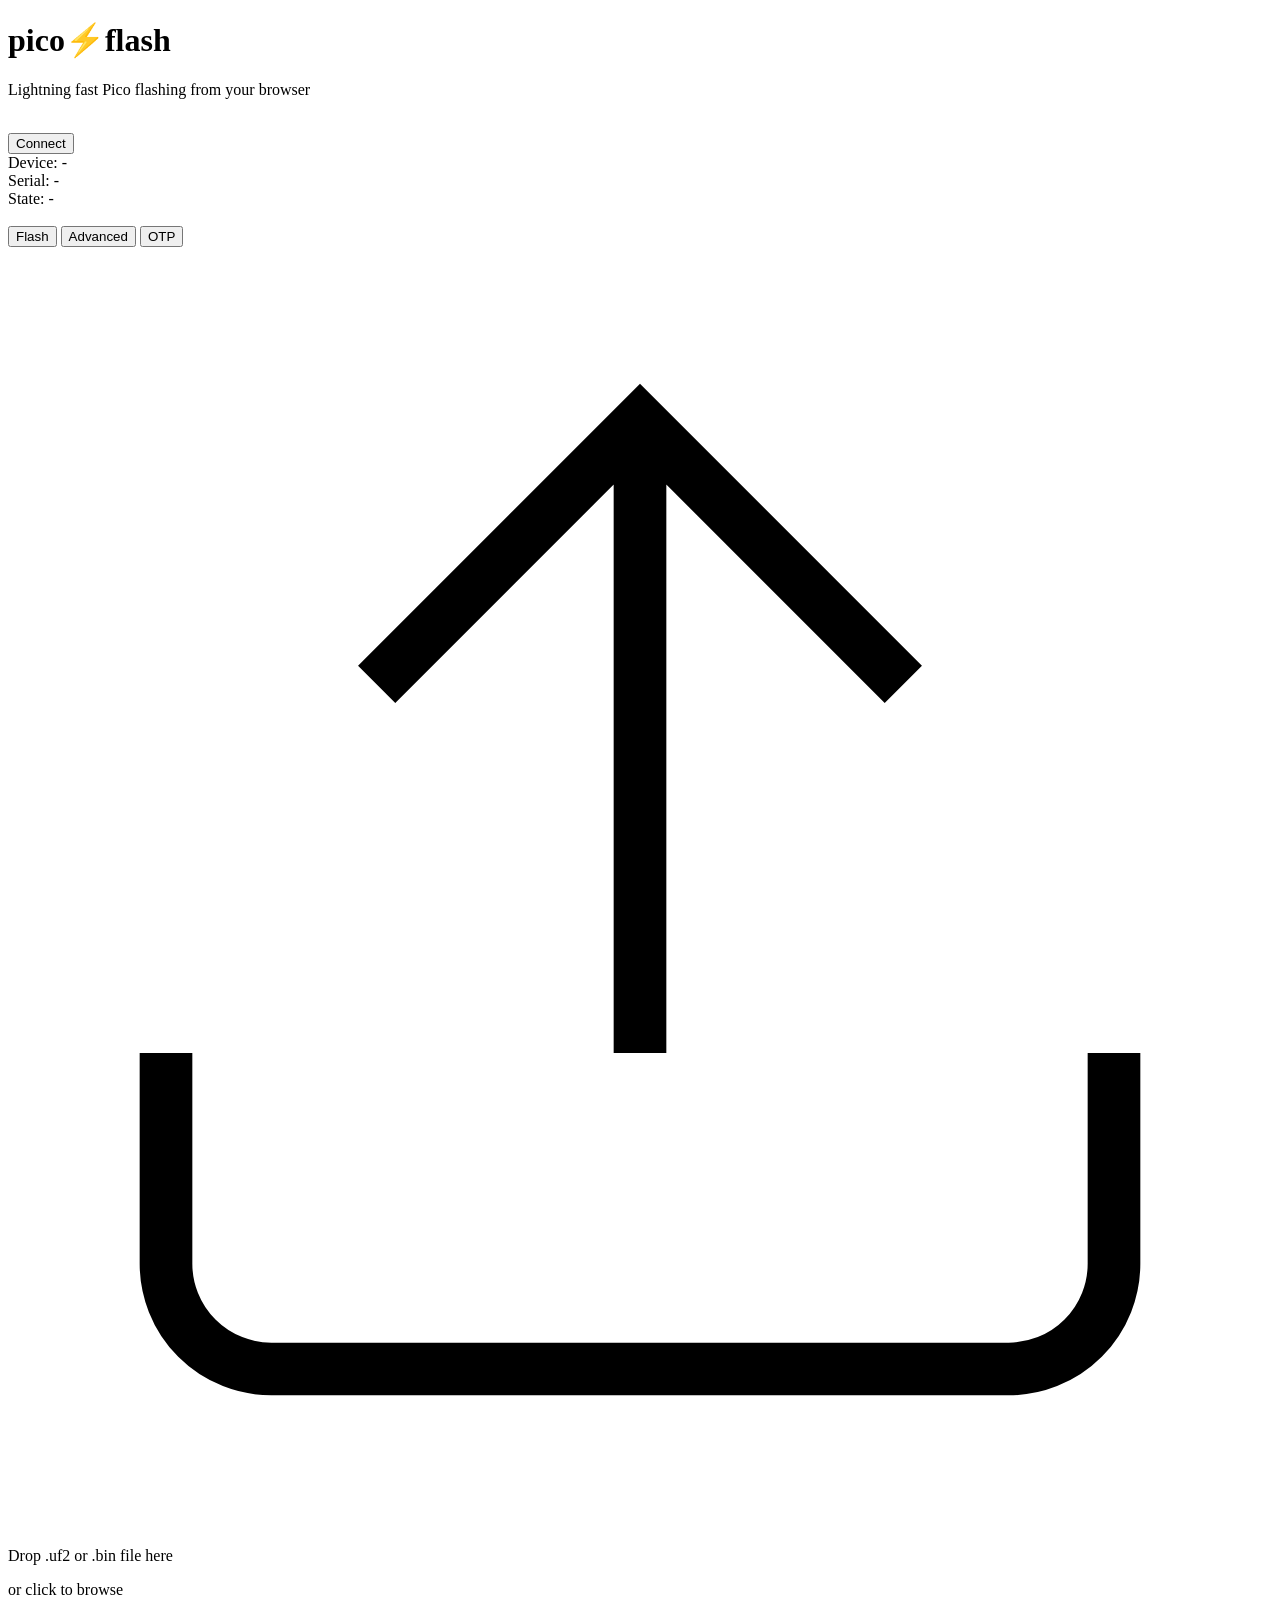
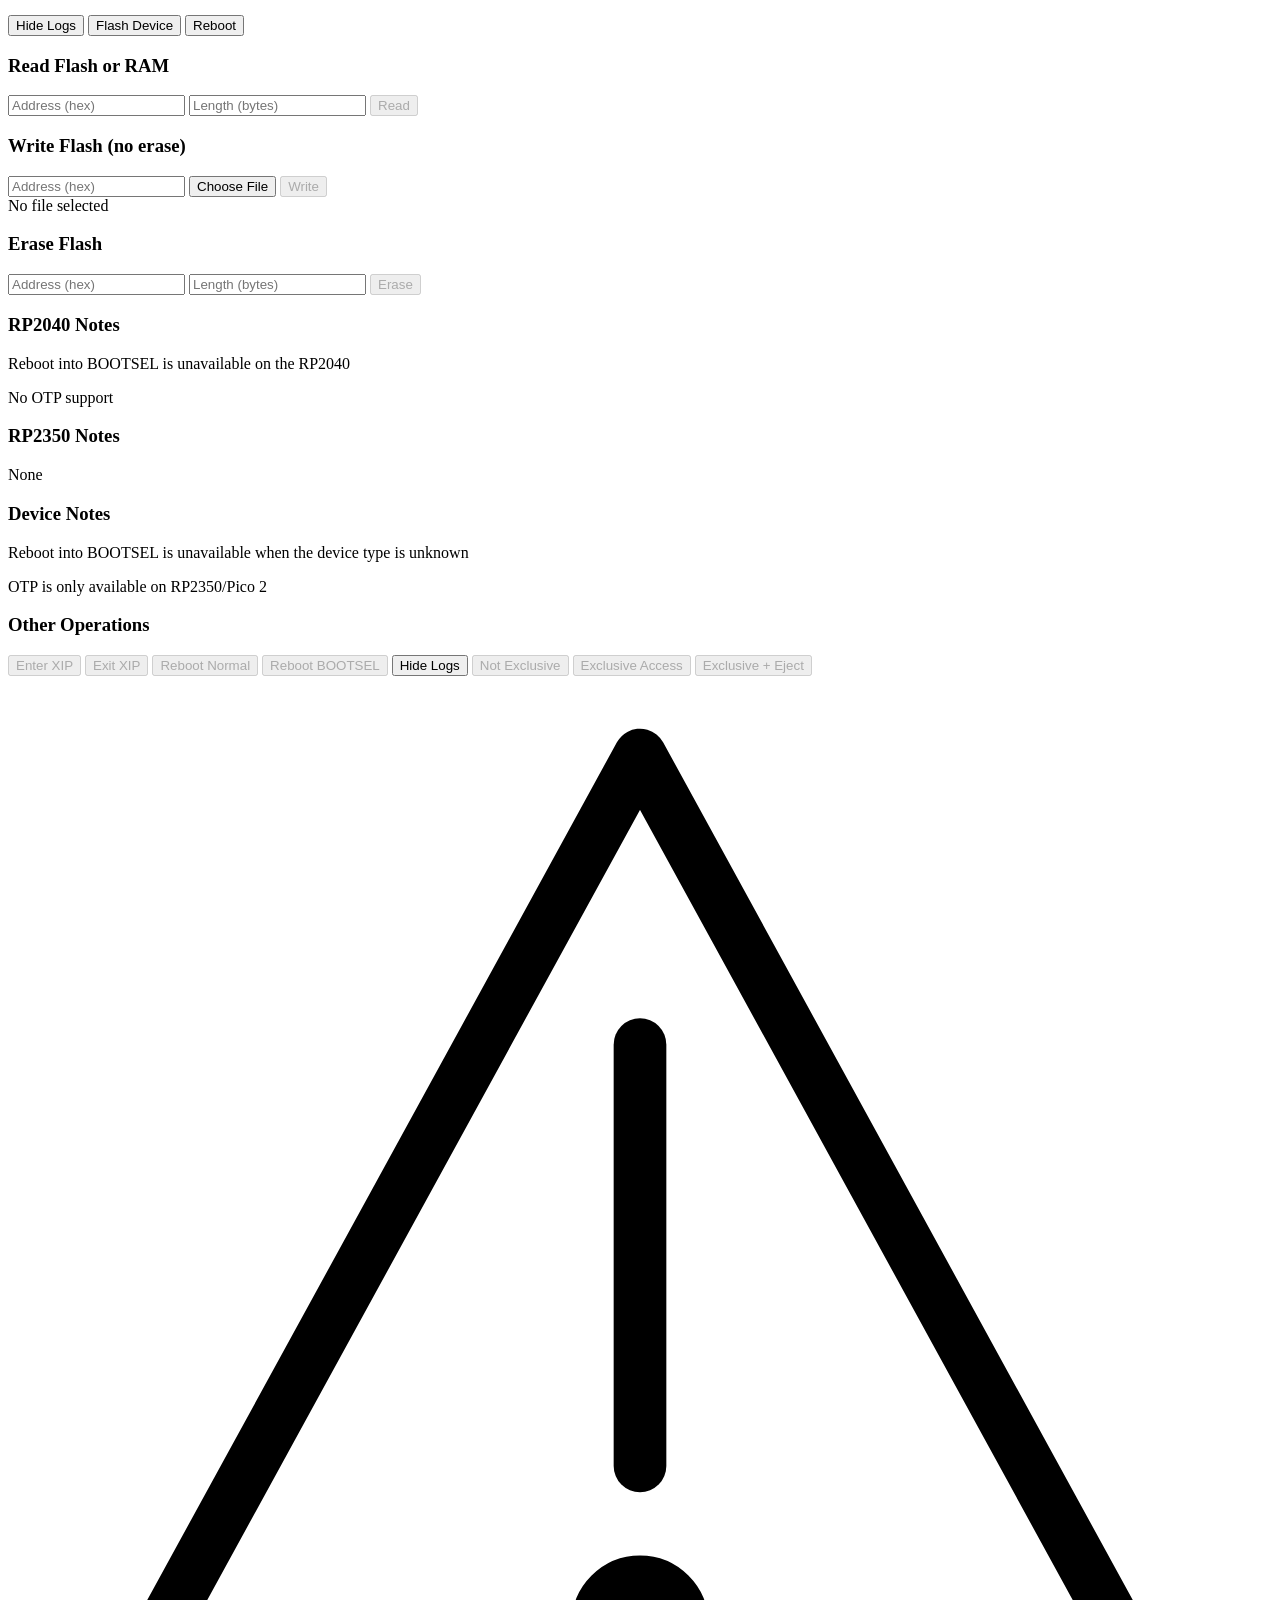
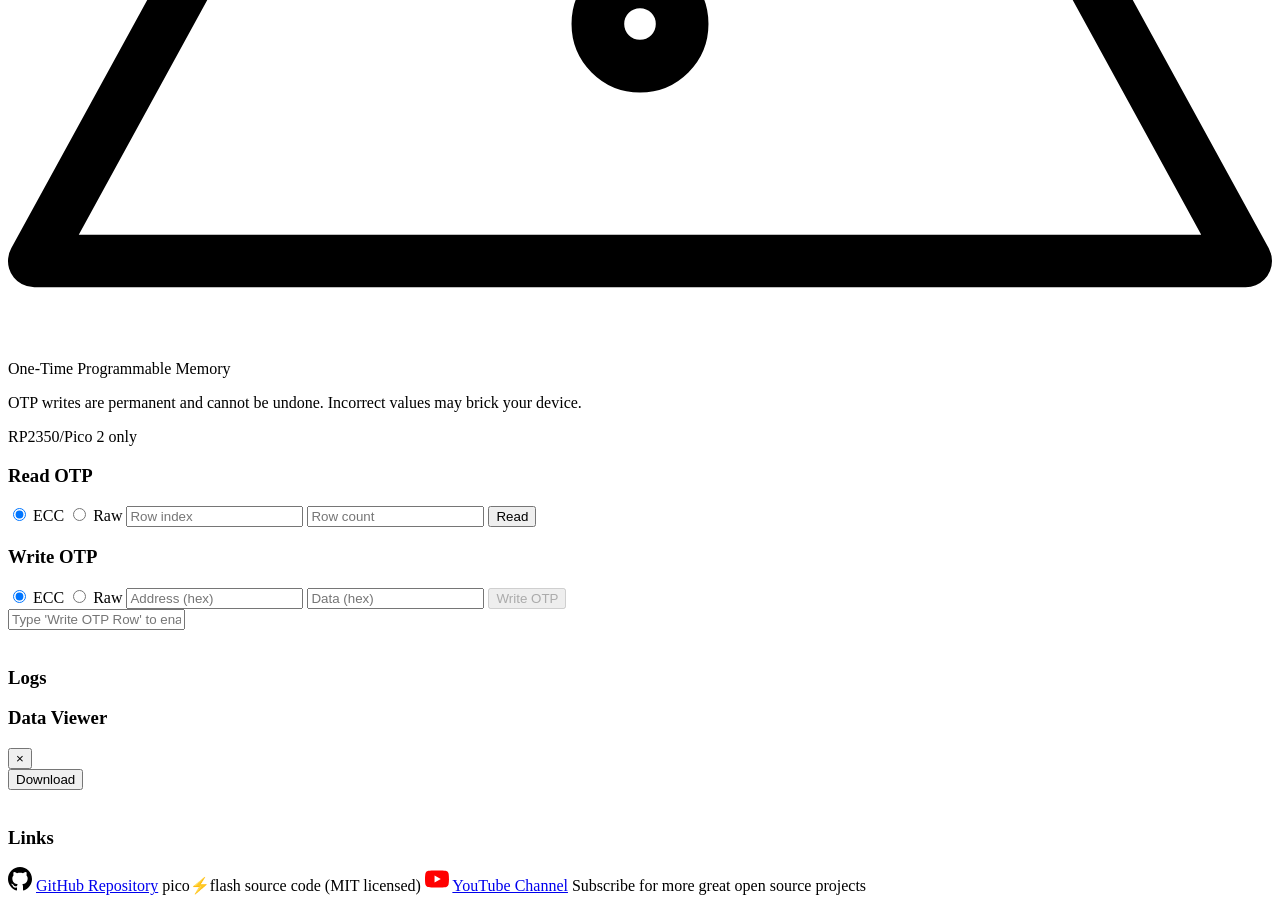
==== index.html @ 350d8076 "update notes" ====
<!DOCTYPE html>
<html lang="en">

<head>
    <meta charset="UTF-8">
    <meta name="viewport" content="width=device-width, initial-scale=1.0" />
    <link rel="stylesheet" href="/style.css">
    <link rel="shortcut icon" href="/images/favicon.png" type="image/x-icon" />

    <!-- SEO title & description -->
    <title>pico⚡flash</title>
    <meta name="description" content="Lightning fast Pico flashing from your browser">
    <link rel="canonical" href="https://picoflash.org/" />

    <!-- Open Graph for social media -->
    <meta property="og:url" content="https://picoflash.org/">
    <meta property="og:type" content="website">
    <meta property="og:title" content="pico⚡flash">
    <meta property="og:description" content="Lightning fast Pico flashing from your browser">
    <meta property="og:image" content="/images/picoflash%20image%20social.png">

    <!-- Twitter Meta Tags -->
    <meta name="twitter:card" content="summary_large_image">
    <meta name="twitter:url" content="https://picoflash.org/">
    <meta name="twitter:title" content="pico⚡flash">
    <meta name="twitter:description" content="Lightning fast Pico flashing from your browser">
    <meta name="twitter:image" content="/images/picoflash%20image%20social.png">
</head>

<body>
    <div class="container">
        <header class="header">
            <h1>pico⚡flash</h1>
            <p class="subtitle">Lightning fast Pico flashing from your browser</p>
        </header>

        <br>

        <section class="connection">
            <div class="connection-row">
                <div class="connection-controls">
                    <button id="connectBtn" class="btn btn-primary" data-tooltip="Connect to an RP-based device">Connect</button>
                </div>
            </div>

            <div class="connection-row">
                <div id="deviceStatus" class="device-status hidden">
                    <div class="status-item">
                        <span class="status-label">Device:</span>
                        <span id="deviceModel" class="status-value">-</span>
                    </div>
                    <div class="status-item">
                        <span class="status-label">Serial:</span>
                        <span id="deviceSerial" class="status-value">-</span>
                    </div>
                    <div class="status-item">
                        <span class="status-label">State:</span>
                        <span id="deviceState" class="status-value">-</span>
                    </div>
                </div>
            </div>

            <div id="progressSection" class="progress-section">
                <div class="progress-bar">
                    <div id="progressFill" class="progress-fill"></div>
                </div>
            </div>
        </section>

        <span class="hr"></span>

        <br>

        <section class="tabs">
            <div class="tab-buttons">
                <button id="flashTabBtn" class="tab-btn active" data-tab="flash" data-tooltip="Simple firmware flash">Flash</button>
                <button id="advancedTabBtn" class="tab-btn" data-tab="advanced" data-tooltip="Advanced erase/read/write and other operations">Advanced</button>
                <button id="otpTabBtn" class="tab-btn" data-tab="otp" data-tooltip="One Time Programmable memory operations">OTP</button>
            </div>

            <div class="tab-content">
                <!-- Flash Tab -->
                <div id="flashTab" class="tab-panel active">
                    <div class="drop-zone" id="dropZone">
                        <div id="fileInfo" class="file-info hidden">
                            <p id="fileName" class="file-text"></p>
                            <p id="fileSize" class="file-text"></p>
                        </div>
                        <svg class="drop-icon" viewBox="0 0 24 24" fill="none" stroke="currentColor">
                            <path d="M21 15v4a2 2 0 0 1-2 2H5a2 2 0 0 1-2-2v-4M17 8l-5-5-5 5M12 3v12"/>
                        </svg>
                        <p class="drop-text">Drop .uf2 or .bin file here</p>
                        <p class="drop-subtext">or click to browse</p>
                        <input type="file" id="fileInput" accept=".uf2,.bin" hidden>
                    </div>

                    <div class="action-buttons">
                        <button id="activityToggle" class="btn btn-primary" data-tooltip="Hide/show the log pane">Hide Logs</button>
                        <button id="flashBtn" class="btn btn-primary" data-tooltip="Flash uploaded firmware to the connected device">Flash Device</button>
                        <button id="rebootBtn" class="btn btn-primary" data-tooltip="Reboot the connected device to load from flash">Reboot</button>
                    </div>
                </div>

                <!-- Advanced Tab -->
                <div id="advancedTab" class="tab-panel">
                    <div class="form-group">
                        <h3>Read Flash or RAM</h3>
                        <div class="form-row">
                            <input type="text" id="readAddr" placeholder="Address (hex)" class="input">
                            <input type="text" id="readLength" placeholder="Length (bytes)" class="input">
                            <button id="readFlashBtn" class="btn btn-primary" data-tooltip="Read data from flash, RAM or ROM" disabled>Read</button>
                        </div>
                    </div>

                    <div class="form-group">
                        <h3>Write Flash (no erase)</h3>
                        <div class="form-row">
                            <input type="text" id="writeAddr" placeholder="Address (hex)" class="input">
                            <input type="file" id="writeFile" class="input-file" style="display: none;" accept=".bin">
                            <button id="advWriteFileBtn" class="btn btn-primary" data-tooltip="Choose a binary file to write to flash">
                                Choose File
                            </button>
                            <button id="writeFlashBtn" class="btn btn-primary" data-tooltip="Write the selected file to flash" disabled>Write</button>
                        </div>
                        <div class="form-row">
                            <span></span>
                            <span id="advWriteFileName" class="file-name">No file selected</span>
                            <span></span>
                        </div>
                    </div>

                    <div class="form-group">
                        <h3>Erase Flash</h3>
                        <div class="form-row">
                            <input type="text" id="eraseAddr" placeholder="Address (hex)" class="input">
                            <input type="text" id="eraseLength" placeholder="Length (bytes)" class="input">
                            <button id="eraseFlashBtn" class="btn btn-primary" data-tooltip="Erase flash memory at the specified address" disabled>Erase</button>
                        </div>
                    </div>

                    <div id="rp2040-notes" class="form-group hidden">
                        <h3>RP2040 Notes</h3>
                        <div class="form-text">
                            <p>Reboot into BOOTSEL is unavailable on the RP2040</p>
                            <p>No OTP support</p>
                        </div>
                    </div>
                    <div id="rp2350-notes" class="form-group hidden">
                        <h3>RP2350 Notes</h3>
                        <div class="form-text">
                            <p>None</p>
                        </div>
                    </div>
                    <div id="custom-notes" class="form-group">
                        <h3>Device Notes</h3>
                        <div class="form-text">
                            <p>Reboot into BOOTSEL is unavailable when the device type is unknown</p>
                            <p>OTP is only available on RP2350/Pico 2</p>
                        </div>
                    </div>

                    <div class="form-group">
                        <h3>Other Operations</h3>
                        <div class="button-grid">
                            <button id="enterXipBtn" class="btn btn-primary" data-tooltip="Enter XIP to disable pico⚡flash flash operations on the RP2040 and some RP2350 boards" disabled>Enter XIP</button>
                            <button id="exitXipBtn" class="btn btn-primary" data-tooltip="Exit XIP to enable pico⚡flash operations on the RP2040 and some RP2350 boards" disabled>Exit XIP</button>
                            <button id="rebootNormalBtn" class="btn btn-primary" data-tooltip="Reboot device into normal mode" disabled>Reboot Normal</button>
                            <button id="rebootBootselBtn" class="btn btn-primary" data-tooltip-tr="Reboot device into BOOTSEL mode" disabled>Reboot BOOTSEL</button>
                            <button id="advActivityToggle" class="btn btn-primary" data-tooltip="Hide the logs">Hide Logs</button>
                            <button id="notExclusiveBtn" class="btn btn-primary" data-tooltip="Revoke any exclusive claim to the device" disabled>Not Exclusive</button>
                            <button id="exclusiveBtn" class="btn btn-primary" data-tooltip="Claim exclusive access to the device" disabled>Exclusive Access</button>
                            <button id="exclusiveEjectBtn" class="btn btn-primary" data-tooltip="Claim exclusive access and eject USB mass storage device" disabled>Exclusive + Eject</button>
                        </div>
                    </div>
                </div>

                <!-- OTP Tab -->
                <div id="otpTab" class="tab-panel">
                    <div class="warning-box">
                        <svg class="warning-icon" viewBox="0 0 24 24" fill="none" stroke="currentColor" stroke-linecap="round" stroke-linejoin="round">
                            <path d="M12 1.5L0.5 22.5h23L12 1.5z"/>
                            <line x1="12" y1="7" x2="12" y2="15"/>
                            <circle cx="12" cy="18" r="0.8"/>
                        </svg>
                        <div>
                            <p class="warning-title">One-Time Programmable Memory</p>
                            <p class="warning-text">OTP writes are permanent and cannot be undone. Incorrect values may brick your device.</p>
                            <p class="warning-text">RP2350/Pico 2 only</p>
                        </div>
                        <div></div>
                    </div>

                    <div class="form-group">
                        <h3>Read OTP</h3>
                        <div class="form-row-4">
                            <label style="grid-column: 3; grid-row: 1; color: var(--color-text-secondary)"><input type="radio" name="readMode" value="ecc" checked> ECC</label>
                            <label style="grid-column: 3; grid-row: 2; color: var(--color-text-secondary)"><input type="radio" name="readMode" value="raw"> Raw</label>
                            <input type="text" id="oprogReadAddr" placeholder="Row index" class="input row-span" autocomplete="off">
                            <input type="text" id="oprogReadLength" placeholder="Row count" class="input row-span" autocomplete="off">
                            <button id="readOtpBtn" class="btn btn-primary row-span" data-tooltip="Read OTP (16/32-bit) rows from the device">Read</button>
                        </div>
                    </div>

                    <div class="form-group">
                        <h3>Write OTP</h3>
                        <div class="form-row-4">
                            <label style="grid-column: 3; grid-row: 1; color: var(--color-text-secondary)"><input type="radio" name="writeMode" value="ecc" checked> ECC</label>
                            <label style="grid-column: 3; grid-row: 2; color: var(--color-text-secondary)"><input type="radio" name="writeMode" value="raw"> Raw</label>
                            <input type="text" id="oprogWriteAddr" placeholder="Address (hex)" class="input row-span" autocomplete="off">
                            <input type="text" id="oprogWriteData" placeholder="Data (hex)" class="input row-span" autocomplete="off">
                            <button id="writeOtpBtn" class="btn btn-danger row-span" data-tooltip="Write OTP row to device - cannot be undone" disabled>Write OTP</button>
                        </div>
                        <div class="confirmation-row">
                            <input type="text" id="oprogConfirm" placeholder="Type 'Write OTP Row' to enable write" class="input" autocomplete="off">
                        </div>
                    </div>
                </div>
            </div>
        </section>

        <div id="activityLog">
            <br>
            <div class="activity-log">
                <div class="activity-header">
                    <h3>Logs</h3>
                </div>
                <div class="activity-content" id="activityContent"></div>
            </div>
        </div>
    
        <div id="hexViewer" class="modal hidden">
            <div class="modal-content">
                <div class="modal-header">
                    <h3 id="hex-display-title">Data Viewer</h3>
                    <button class="modal-close" id="closeHexViewer">&times;</button>
                </div>
                <div class="hex-display" id="hexDisplay"></div>
                <div class="modal-footer">
                    <button id="downloadHexDataBtn" class="btn btn-primary" data-tooltip="Download the displayed data as a binary file">Download</button>
                </div>
            </div>
        </div>

        <br>

        <div id="links" class="hr">
            <h3>Links</h3>
            <div class="links">
                <svg xmlns="http://www.w3.org/2000/svg" width="24" height="24" viewBox="0 0 24 24" fill="var(--color-text-primary)">
                    <path d="M12 0c-6.626 0-12 5.373-12 12 0 5.302 3.438 9.8 8.207 11.387.599.111.793-.261.793-.577v-2.234c-3.338.726-4.033-1.416-4.033-1.416-.546-1.387-1.333-1.756-1.333-1.756-1.089-.745.083-.729.083-.729 1.205.084 1.839 1.237 1.839 1.237 1.07 1.834 2.807 1.304 3.492.997.107-.775.418-1.305.762-1.604-2.665-.305-5.467-1.334-5.467-5.931 0-1.311.469-2.381 1.236-3.221-.124-.303-.535-1.524.117-3.176 0 0 1.008-.322 3.301 1.23.957-.266 1.983-.399 3.003-.404 1.02.005 2.047.138 3.006.404 2.291-1.552 3.297-1.23 3.297-1.23.653 1.653.242 2.874.118 3.176.77.84 1.235 1.911 1.235 3.221 0 4.609-2.807 5.624-5.479 5.921.43.372.823 1.102.823 2.222v3.293c0 .319.192.694.801.576 4.765-1.589 8.199-6.086 8.199-11.386 0-6.627-5.373-12-12-12z"/>
                </svg>
                <a href="https://github.com/piersfinlayson/picoflash" target="_blank">GitHub Repository</a>
                <span>pico⚡flash source code (MIT licensed)</span>

                <svg xmlns="http://www.w3.org/2000/svg" width="24" height="24" viewBox="0 0 24 24" fill="#FF0000">
                    <path d="M23.498 6.186a3.016 3.016 0 0 0-2.122-2.136C19.505 3.545 12 3.545 12 3.545s-7.505 0-9.377.505A3.017 3.017 0 0 0 .502 6.186C0 8.07 0 12 0 12s0 3.93.502 5.814a3.016 3.016 0 0 0 2.122 2.136c1.871.505 9.376.505 9.376.505s7.505 0 9.377-.505a3.015 3.015 0 0 0 2.122-2.136C24 15.93 24 12 24 12s0-3.93-.502-5.814zM9.545 15.568V8.432L15.818 12l-6.273 3.568z"/>
                </svg>
                <a href="https://www.youtube.com/@piers_rocks" target="_blank">YouTube Channel</a>
                <span>Subscribe for more great open source projects</span>

            </div>

        </div>

        <div id="footer"></div>
    </div>
</body>

<script src="/js/site/footer.js"></script>

<script type="module" src="/js/flash/picoflash.js"></script>

</html>
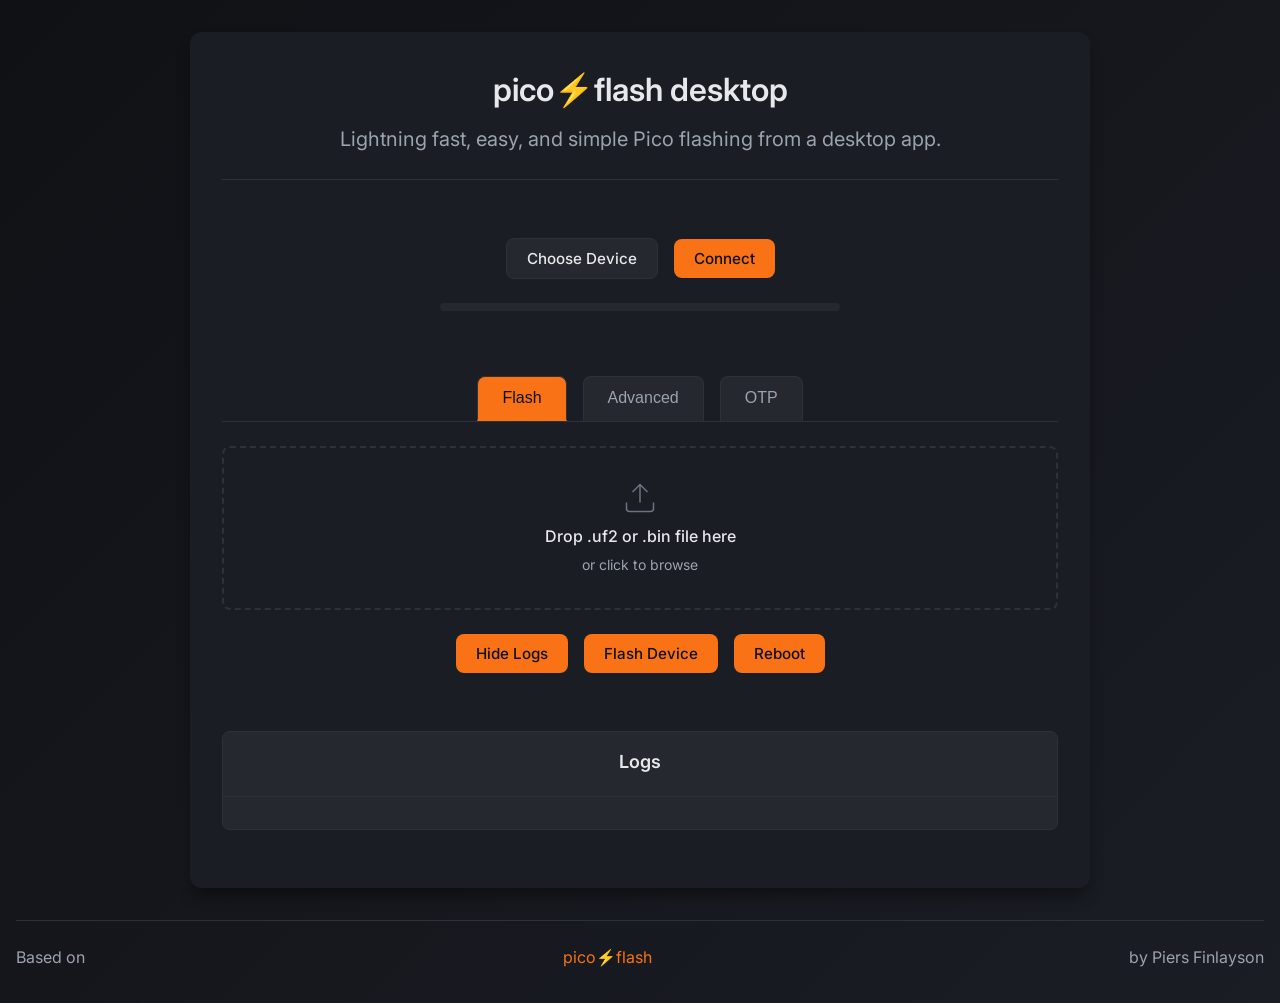
==== commit 423db331: "added credits, updated things" ====
--- a/index.html
+++ b/index.html
@@ -4,34 +4,20 @@
 <head>
     <meta charset="UTF-8">
     <meta name="viewport" content="width=device-width, initial-scale=1.0" />
-    <link rel="stylesheet" href="/style.css">
-    <link rel="shortcut icon" href="/images/favicon.png" type="image/x-icon" />
+    <link rel="stylesheet" href="style.css">
+    <link rel="shortcut icon" href="images/favicon.png" type="image/x-icon" />
 
     <!-- SEO title & description -->
-    <title>pico⚡flash</title>
-    <meta name="description" content="Lightning fast Pico flashing from your browser">
-    <link rel="canonical" href="https://picoflash.org/" />
-
-    <!-- Open Graph for social media -->
-    <meta property="og:url" content="https://picoflash.org/">
-    <meta property="og:type" content="website">
-    <meta property="og:title" content="pico⚡flash">
-    <meta property="og:description" content="Lightning fast Pico flashing from your browser">
-    <meta property="og:image" content="/images/picoflash%20image%20social.png">
-
-    <!-- Twitter Meta Tags -->
-    <meta name="twitter:card" content="summary_large_image">
-    <meta name="twitter:url" content="https://picoflash.org/">
-    <meta name="twitter:title" content="pico⚡flash">
-    <meta name="twitter:description" content="Lightning fast Pico flashing from your browser">
-    <meta name="twitter:image" content="/images/picoflash%20image%20social.png">
+    <title>pico⚡flash desktop</title>
+    <meta name="description" content="Lightning fast Pico flashing from a desktop app. Flash .uf2 and .bin files, read/write/erase flash and RAM, OTP operations, and more.">
+
 </head>
 
 <body>
     <div class="container">
         <header class="header">
-            <h1>pico⚡flash</h1>
-            <p class="subtitle">Lightning fast Pico flashing from your browser</p>
+            <h1>pico⚡flash desktop</h1>
+            <p class="subtitle">Lightning fast, easy, and simple Pico flashing from a desktop app.</p>
         </header>
 
         <br>
@@ -39,6 +25,7 @@
         <section class="connection">
             <div class="connection-row">
                 <div class="connection-controls">
+                    <button id="chooseDeviceBtn" class="btn btn-secondary" data-tooltip="Choose a USB device using the system picker">Choose Device</button>
                     <button id="connectBtn" class="btn btn-primary" data-tooltip="Connect to an RP-based device">Connect</button>
                 </div>
             </div>
@@ -241,33 +228,34 @@
             </div>
         </div>
 
+        <div id="deviceChooserPopup" class="modal hidden">
+            <div class="modal-content device-chooser-content">
+                <div class="modal-header">
+                    <h3>Choose Device</h3>
+                    <button class="modal-close" id="closeDeviceChooserBtn">&times;</button>
+                </div>
+                <div class="device-chooser-body">
+                    <p class="device-chooser-help">Select a paired device, or continue to open the USB chooser.</p>
+                    <div id="deviceChooserList" class="device-chooser-list"></div>
+                </div>
+                <div class="modal-footer">
+                    <button id="refreshDeviceChooserBtn" class="btn btn-secondary">Refresh</button>
+                    <button id="cancelDeviceChooserBtn" class="btn btn-secondary">Cancel</button>
+                    <button id="confirmDeviceChooserBtn" class="btn btn-primary">Use Selection</button>
+                </div>
+            </div>
+        </div>
+
         <br>
-
-        <div id="links" class="hr">
-            <h3>Links</h3>
-            <div class="links">
-                <svg xmlns="http://www.w3.org/2000/svg" width="24" height="24" viewBox="0 0 24 24" fill="var(--color-text-primary)">
-                    <path d="M12 0c-6.626 0-12 5.373-12 12 0 5.302 3.438 9.8 8.207 11.387.599.111.793-.261.793-.577v-2.234c-3.338.726-4.033-1.416-4.033-1.416-.546-1.387-1.333-1.756-1.333-1.756-1.089-.745.083-.729.083-.729 1.205.084 1.839 1.237 1.839 1.237 1.07 1.834 2.807 1.304 3.492.997.107-.775.418-1.305.762-1.604-2.665-.305-5.467-1.334-5.467-5.931 0-1.311.469-2.381 1.236-3.221-.124-.303-.535-1.524.117-3.176 0 0 1.008-.322 3.301 1.23.957-.266 1.983-.399 3.003-.404 1.02.005 2.047.138 3.006.404 2.291-1.552 3.297-1.23 3.297-1.23.653 1.653.242 2.874.118 3.176.77.84 1.235 1.911 1.235 3.221 0 4.609-2.807 5.624-5.479 5.921.43.372.823 1.102.823 2.222v3.293c0 .319.192.694.801.576 4.765-1.589 8.199-6.086 8.199-11.386 0-6.627-5.373-12-12-12z"/>
-                </svg>
-                <a href="https://github.com/piersfinlayson/picoflash" target="_blank">GitHub Repository</a>
-                <span>pico⚡flash source code (MIT licensed)</span>
-
-                <svg xmlns="http://www.w3.org/2000/svg" width="24" height="24" viewBox="0 0 24 24" fill="#FF0000">
-                    <path d="M23.498 6.186a3.016 3.016 0 0 0-2.122-2.136C19.505 3.545 12 3.545 12 3.545s-7.505 0-9.377.505A3.017 3.017 0 0 0 .502 6.186C0 8.07 0 12 0 12s0 3.93.502 5.814a3.016 3.016 0 0 0 2.122 2.136c1.871.505 9.376.505 9.376.505s7.505 0 9.377-.505a3.015 3.015 0 0 0 2.122-2.136C24 15.93 24 12 24 12s0-3.93-.502-5.814zM9.545 15.568V8.432L15.818 12l-6.273 3.568z"/>
-                </svg>
-                <a href="https://www.youtube.com/@piers_rocks" target="_blank">YouTube Channel</a>
-                <span>Subscribe for more great open source projects</span>
-
-            </div>
-
-        </div>
 
         <div id="footer"></div>
     </div>
 </body>
 
-<script src="/js/site/footer.js"></script>
-
-<script type="module" src="/js/flash/picoflash.js"></script>
+<script src="js/site/footer.js"></script>
+
+<script type="module" src="js/flash/picoflash.js"></script>
+
+<footer>Based on <a href="https://github.com/piersfinlayson/picoflash" target="_blank" rel="noopener noreferrer">pico⚡flash</a> by Piers Finlayson</footer>
 
 </html>
--- a/style.css
+++ b/style.css
@@ -0,0 +1,813 @@
+@import url('https://fonts.googleapis.com/css2?family=Inter:wght@400;500;600&display=swap');
+
+:root {
+    /* Colors */
+    /*
+    --color-bg-primary: #0f1419;
+    --color-bg-secondary: #1a1f2e;
+    --color-bg-tertiary: #252b3b;
+    --color-bg-hover: #2d3548;
+    --color-bg-file: #5ab5c8;
+    
+    --color-text-primary: #e6e8eb;
+    --color-text-secondary: #9ba3af;
+    --color-text-tertiary: #6b7280;
+    
+    --color-border: #2d3548;
+    --color-border-focus: #3b82f6;
+    
+    --color-accent: #06b6d4;
+    --color-accent-hover: #0891b2;
+    --color-accent-active: #0e7490;
+    
+    --color-success: #10b981;
+    --color-warning: #f59e0b;
+    --color-danger: #ef4444;
+    */
+
+/* Colors - Fiery Accents, Neutral Base */
+    --color-bg-primary: #0f1115;
+    --color-bg-secondary: #1a1d24;
+    --color-bg-tertiary: #25282f;
+    --color-bg-hover: #505660;
+    --color-bg-file: #f97316;
+    
+    --color-text-primary: #e6e8eb;
+    --color-text-secondary: #9ba3af;
+    --color-text-tertiary: #6b7280;
+    
+    --color-border: #2d3239;
+    --color-border-focus: #f97316;
+    
+    --color-accent: #f97316;
+    --color-accent-hover: #fdba74;
+    --color-accent-active: #ea580c;
+    
+    --color-success: #10b981;
+    --color-warning: #fbbf24;
+    --color-danger: #ef4444;
+
+    /* Spacing */
+    --space-xs: 0.25rem;
+    --space-sm: 0.5rem;
+    --space-ms: 0.75rem;
+    --space-md: 1rem;
+    --space-lg: 1.5rem;
+    --space-xl: 2rem;
+    
+    /* Typography */
+    --font-family: 'Inter', -apple-system, BlinkMacSystemFont, 'Segoe UI', sans-serif;
+    --font-mono: 'Courier New', Consolas, Monaco, monospace;
+    
+    /* Borders */
+    --radius-sm: 4px;
+    --radius-md: 8px;
+    --radius-lg: 12px;
+    
+    /* Shadows */
+    --shadow-sm: 0 1px 2px 0 rgb(0 0 0 / 0.3);
+    --shadow-md: 0 4px 6px -1px rgb(0 0 0 / 0.3);
+    --shadow-lg: 0 10px 15px -3px rgb(0 0 0 / 0.4);
+}
+
+* {
+    margin: 0;
+    padding: 0;
+    box-sizing: border-box;
+}
+
+body {
+    text-align: center;
+    font-family: var(--font-family);
+    background: linear-gradient(135deg, var(--color-bg-primary) 0%, var(--color-bg-secondary) 100%);
+    color: var(--color-text-primary);
+    line-height: 1.6;
+    min-height: 100vh;
+    padding: var(--space-xl) var(--space-md);
+    font-size: 1rem;
+}
+
+.container {
+    max-width: 900px;
+    margin: 0 auto;
+    background: var(--color-bg-secondary);
+    border-radius: var(--radius-lg);
+    box-shadow: var(--shadow-lg);
+    padding: var(--space-xl);
+}
+
+/* Header */
+.header {
+    border-bottom: 1px solid var(--color-border);
+    padding-bottom: var(--space-lg);
+    margin-bottom: var(--space-xl);
+}
+
+h1 {
+    text-align: center;
+    font-size: 2rem;
+    font-weight: 600;
+    margin-bottom: var(--space-sm);
+}
+
+.subtitle {
+    color: var(--color-text-secondary);
+    font-size: 1.25rem;
+}
+
+h3 {
+    text-align: center;
+    font-size: 1.125rem;
+    font-weight: 600;
+    margin-bottom: var(--space-sm);
+    padding-bottom: var(--space-sm);
+    color: var(--color-text-primary);
+}
+
+/* Connection Section */
+.connection {
+    margin-bottom: var(--space-xl);
+}
+
+.connection-row {
+    display: flex;
+    gap: 1rem;
+    align-items: center;
+}
+
+.connection-controls {
+    display: flex;
+    flex-wrap: wrap;
+    gap: var(--space-md);
+    margin-bottom: var(--space-lg);
+    margin-inline: auto;
+    align-items: center;
+}
+
+.device-status {
+    background: var(--color-bg-tertiary);
+    border: 1px solid var(--color-border);
+    border-radius: var(--radius-md);
+    padding: var(--space-md);
+    display: flex;
+    gap: var(--space-xl);
+    margin-bottom: var(--space-lg);
+    margin-inline: auto;
+}
+
+.status-item {
+    display: flex;
+    gap: var(--space-sm);
+}
+
+.status-label {
+    color: var(--color-text-secondary);
+    font-weight: 500;
+}
+
+.status-value {
+    color: var(--color-text-primary);
+    font-family: var(--font-mono);
+}
+
+/* Progress Section */
+.progress-section {
+    margin-bottom: var(--space-lg);
+    display: flex;
+    justify-content: center;
+}
+
+.progress-bar {
+    background: var(--color-bg-tertiary);
+    border-radius: var(--radius-sm);
+    height: 8px;
+    overflow: hidden;
+    margin-bottom: var(--space-sm);
+    width: 400px;
+    max-width: 100%;
+}
+
+.progress-fill {
+    background: var(--color-accent);
+    height: 100%;
+    width: 0%;
+    transition: width 0.1s ease;
+}
+
+/* Buttons */
+.btn {
+    padding: 0.625rem 1.25rem;
+    border-radius: var(--radius-md);
+    font-weight: 500;
+    font-size: 0.95rem;
+    cursor: pointer;
+    transition: all 0.2s ease;
+    border: none;
+    font-family: var(--font-family);
+}
+
+.btn-primary {
+    background: var(--color-accent);
+    color: var(--color-bg-primary);
+}
+
+.btn-primary:hover:not(:disabled) {
+    background: var(--color-accent-hover);
+}
+
+.btn-primary:active:not(:disabled) {
+    background: var(--color-accent-active);
+}
+
+.btn-secondary {
+    background: var(--color-bg-tertiary);
+    color: var(--color-text-primary);
+    border: 1px solid var(--color-border);
+}
+
+.btn-secondary:hover:not(:disabled) {
+    background: var(--color-bg-hover);
+}
+
+.btn-warning {
+    background: var(--color-warning);
+    color: var(--color-bg-primary);
+}
+
+.btn-warning:hover:not(:disabled) {
+    background: #d97706;
+}
+
+.btn-danger {
+    background: var(--color-danger);
+    color: white;
+}
+
+.btn-danger:hover:not(:disabled) {
+    background: #dc2626;
+}
+
+.btn:disabled {
+    opacity: 0.5;
+    cursor: not-allowed;
+}
+
+.btn-text {
+    background: none;
+    color: var(--color-accent);
+    border: none;
+    padding: var(--space-sm);
+    cursor: pointer;
+    font-size: 0.875rem;
+    font-weight: 500;
+}
+
+.btn-text:hover {
+    color: var(--color-accent-hover);
+}
+
+/* Tabs */
+.tabs {
+    margin-bottom: var(--space-xl);
+}
+
+.tab-buttons {
+    display: flex;
+    gap: var(--space-xs);
+    border-bottom: 1px solid var(--color-border);
+    margin-bottom: var(--space-lg);
+    gap: var(--space-md);
+    justify-content: center;
+}
+
+.tab-btn {
+    background: var(--color-bg-tertiary);
+    border-top-left-radius: var(--radius-md);
+    border-top-right-radius: var(--radius-md);
+    border: 1px solid var(--color-border);
+    padding: var(--space-ms) var(--space-lg);
+    color: var(--color-text-secondary);
+    font-weight: 500;
+    cursor: pointer;
+    border-bottom: 2px solid transparent;
+    transition: all 0.2s ease;
+    font-size: 1rem;
+}
+
+.tab-btn:hover {
+    color: var(--color-text-primary);
+    background: var(--color-accent-hover)
+}
+
+.tab-btn.active {
+    color: var(--color-bg-primary);
+    background: var(--color-accent);
+    border-bottom-color: var(--color-accent);
+}
+
+.tab-panel {
+    display: none;
+}
+
+.tab-panel.active {
+    display: block;
+}
+
+/* Drop Zone */
+.drop-zone {
+    border: 2px dashed var(--color-border);
+    border-radius: var(--radius-md);
+    padding: var(--space-xl);
+    text-align: center;
+    cursor: pointer;
+    transition: all 0.2s ease;
+    margin-bottom: var(--space-lg);
+}
+
+.drop-zone:hover {
+    border-color: var(--color-accent);
+    background: var(--color-bg-tertiary);
+}
+
+.drop-zone.drag-over {
+    border-color: var(--color-accent);
+    background: var(--color-bg-tertiary);
+}
+
+.drop-icon {
+    width: 36px;
+    height: 36px;
+    color: var(--color-text-tertiary);
+    margin: 0;
+}
+
+.drop-text {
+    color: var(--color-text-primary);
+    font-weight: 500;
+    margin-bottom: var(--space-xs);
+}
+
+.file-text {
+    color: var(--color-bg-primary);
+    font-weight: 500;
+    margin-bottom: var(--space-xs);
+}
+
+.drop-subtext {
+    color: var(--color-text-secondary);
+    font-size: 0.875rem;
+}
+
+/* File Info */
+.file-info {
+    background: var(--color-bg-file);
+    border-radius: var(--radius-md);
+    color: var(--color-text-primary);
+    font-weight: 500;
+    padding: var(--space-md);
+    margin-bottom: var(--space-lg);
+    width: fit-content;
+    margin-inline: auto; 
+}
+
+.info-row {
+    display: flex;
+    gap: var(--space-sm);
+    margin-bottom: var(--space-xs);
+}
+
+.info-row:last-child {
+    margin-bottom: 0;
+}
+
+.info-label {
+    color: var(--color-text-secondary);
+    min-width: 60px;
+}
+
+.info-value {
+    color: var(--color-text-primary);
+    font-family: var(--font-mono);
+}
+
+/* Forms */
+.form-group {
+    margin-bottom: var(--space-xl);
+    padding-bottom: var(--space-xl);
+    border-bottom: 1px solid var(--color-border);
+}
+
+.form-group:last-child {
+    border-bottom: none;
+    padding-bottom: 0;
+}
+
+.form-row {
+    display: grid;
+    grid-template-columns: 200px 200px 150px;
+    margin-bottom: var(--space-md);
+    margin-inline: auto;
+    width: fit-content;
+    gap: 10px;
+}
+
+.form-row-4 {
+    display: grid;
+    grid-template-columns: 200px 200px 75px 150px;
+    grid-template-rows: auto auto;
+    margin-bottom: var(--space-md);
+    margin-inline: auto;
+    width: fit-content;
+    column-gap: 10px;
+    row-gap: 0px;
+    align-items: center;
+}
+
+.row-span {
+    grid-row: 1 / 3;
+}
+
+.form-text {
+    display: flex;
+    flex-direction: column;
+    margin-inline: auto;
+    margin-top: var(--space-sm);
+    gap: var(--space-sm);
+    font-size: 1rem;
+    max-width: 400px;
+    color: var(--color-text-secondary);
+}
+
+.confirmation-row {
+    display: grid;
+    grid-template-columns: 410px 235px;
+    grid-template-rows: auto auto;
+    margin-bottom: var(--space-md);
+    margin-inline: auto;
+    width: fit-content;
+    gap: 10px;
+    align-items: center;
+}
+
+.input {
+    background: var(--color-bg-tertiary);
+    border: 1px solid var(--color-border);
+    border-radius: var(--radius-md);
+    padding: 0.625rem var(--space-md);
+    color: var(--color-text-primary);
+    font-family: var(--font-mono);
+    font-size: 0.95rem;
+    flex: 1;
+}
+
+.input:focus {
+    border-color: var(--color-border-focus);
+    outline: none;
+}
+
+.input::placeholder {
+    color: var(--color-text-tertiary);
+}
+
+.input-file {
+    background: var(--color-bg-tertiary);
+    border: 1px solid var(--color-border);
+    border-radius: var(--radius-md);
+    padding: 0.5rem var(--space-md);
+    color: var(--color-text-primary);
+    flex: 1;
+}
+
+.action-buttons {
+    display: flex;
+    gap: var(--space-md);
+    margin-inline: auto;
+    justify-content: center;
+}
+
+.button-grid {
+    display: grid;
+    grid-template-columns: minmax(150px, 1fr) minmax(150px, 1fr) minmax(150px, 1fr) minmax(150px, 1fr);
+    gap: var(--space-md);
+}
+
+/* Warning Box */
+.warning-box {
+    background: var(--color-bg-tertiary);
+    border: 1px solid var(--color-danger);
+    border-radius: var(--radius-md);
+    padding: var(--space-md);
+    display: grid;
+    grid-template-columns: 40px 1fr 40px;
+    gap: var(--space-md);
+    margin-bottom: var(--space-xl);
+}
+
+.warning-icon {
+    width: 24px;
+    height: 24px;
+    color: var(--color-danger);
+}
+
+.warning-box > div {
+    text-align: center;
+}
+
+.warning-title {
+    font-weight: 600;
+    color: var(--color-danger);
+    margin-bottom: var(--space-xs);
+    text-align: center;
+}
+
+.warning-text {
+    color: var(--color-text-secondary);
+    font-size: 1rem;
+    text-align: center;
+}
+
+/* Activity Log */
+.activity-log {
+    background: var(--color-bg-tertiary);
+    border-radius: var(--radius-md);
+    border: 1px solid var(--color-border);
+    overflow: hidden;
+    max-height: 400px;
+    transition: max-height 0.3s ease;
+}
+
+.activity-header {
+    padding-top: var(--space-md);
+    padding-left: var(--space-md);
+    padding-right: var(--space-md);
+    padding-bottom: var(--space-xs);
+    border-bottom: 1px solid var(--color-border);
+}
+
+.activity-content {
+    padding: var(--space-md);
+    font-family: var(--font-mono);
+    font-size: 0.875rem;
+    color: var(--color-text-secondary);
+    max-height: 300px;
+    overflow-y: auto;
+    text-align: left;
+}
+
+/* Modal */
+.modal {
+    position: fixed;
+    top: 0;
+    left: 0;
+    right: 0;
+    bottom: 0;
+    background: rgba(0, 0, 0, 0.8);
+    display: flex;
+    align-items: center;
+    justify-content: center;
+    z-index: 1000;
+}
+
+.modal-content {
+    background: var(--color-bg-secondary);
+    border-radius: var(--radius-lg);
+    max-width: 800px;
+    width: 90%;
+    max-height: 80vh;
+    display: flex;
+    flex-direction: column;
+}
+
+.modal-header {
+    display: flex;
+    justify-content: center;
+    align-items: center;
+    padding: var(--space-lg);
+    border-bottom: 1px solid var(--color-border);
+    position: relative;
+}
+
+.modal-header h3 {
+    margin-bottom: 0;
+    padding-bottom: 0;
+}
+
+.modal-close {
+    background: none;
+    border: none;
+    font-size: 1.5rem;
+    color: var(--color-text-secondary);
+    cursor: pointer;
+    padding: 0;
+    width: 32px;
+    height: 32px;
+    position: absolute;
+    right: var(--space-lg);
+    top: 50%;
+    transform: translateY(-50%);
+}
+
+.modal-close:hover {
+    color: var(--color-text-primary);
+}
+
+.hex-display {
+    padding: var(--space-lg);
+    font-family: var(--font-mono);
+    font-size: 0.875rem;
+    overflow-y: auto;
+    flex: 1;
+    white-space: pre;
+}
+
+.modal-footer {
+    padding: var(--space-xl);
+    border-top: 1px solid var(--color-border);
+    display: flex;
+    flex-wrap: wrap;
+    gap: var(--space-sm);
+    justify-content: center;
+}
+
+.device-chooser-content {
+    max-width: 680px;
+}
+
+.device-chooser-body {
+    padding: var(--space-lg);
+    overflow-y: auto;
+}
+
+.device-chooser-help {
+    margin-top: 0;
+    margin-bottom: var(--space-md);
+    color: var(--color-text-secondary);
+    text-align: center;
+}
+
+.device-chooser-list {
+    display: flex;
+    flex-direction: column;
+    gap: var(--space-sm);
+    min-height: 160px;
+    max-height: 45vh;
+    overflow-y: auto;
+}
+
+.device-chooser-entry {
+    width: 100%;
+    text-align: left;
+    padding: var(--space-md);
+    border-radius: var(--radius-md);
+    border: 1px solid var(--color-border);
+    background: var(--color-bg-tertiary);
+    color: var(--color-text-primary);
+    cursor: pointer;
+    transition: border-color 0.2s ease, background 0.2s ease;
+}
+
+.device-chooser-entry:hover {
+    border-color: var(--color-accent);
+    background: var(--color-bg-hover);
+}
+
+.device-chooser-entry.active {
+    border-color: var(--color-accent);
+    outline: 1px solid var(--color-accent);
+    box-shadow: inset 0 0 0 1px var(--color-accent);
+}
+
+.device-chooser-entry-title {
+    font-weight: 600;
+    margin-bottom: 0.25rem;
+}
+
+.device-chooser-entry-meta {
+    color: var(--color-text-secondary);
+    font-size: 0.85rem;
+}
+
+.device-chooser-empty {
+    text-align: center;
+    color: var(--color-text-secondary);
+    border: 1px dashed var(--color-border);
+    border-radius: var(--radius-md);
+    padding: var(--space-lg);
+}
+
+/* Utility Classes */
+.hidden {
+    display: none !important;
+}
+
+/* Footer */
+footer {
+    display: flex;
+    flex-wrap: wrap;
+    justify-content: space-between;
+    margin-top: var(--space-xl);
+    padding-top: var(--space-lg);
+    border-top: 1px solid var(--color-border);
+    color: var(--color-text-secondary);
+    font-size: 1rem;
+}
+
+a {
+    color: var(--color-accent);
+    text-decoration: none;
+    transition: color 0.2s ease;
+}
+
+a:hover {
+    color: var(--color-accent-hover);
+}
+
+.log-entry {
+    padding: var(--space-xs) 0;
+    line-height: 1.5;
+}
+
+.log-success {
+    color: var(--color-success);
+}
+
+.log-error {
+    color: var(--color-danger);
+}
+
+.log-warning {
+    color: var(--color-warning);
+}
+
+.log-info {
+    color: var(--color-text-secondary);
+}
+
+.hr {
+    border: none;
+    border-top: 1px solid var(--color-border);
+    margin-top: 1.5rem;
+    margin-bottom: 1.5rem;
+    margin-left: 0;
+    margin-right: 0;
+    padding-top: 1.5rem;
+}
+
+.links {
+    display: grid;
+    grid-template-columns: 24px auto auto;
+    gap: var(--space-md);
+    align-items: start;
+    margin-inline: auto;
+    width: fit-content;
+}
+
+.links > *:nth-child(3n) {
+    justify-self: start;
+}
+
+button[data-tooltip] {
+    position: relative;
+}
+
+button[data-tooltip]:hover::after {
+    content: attr(data-tooltip);
+    position: absolute;
+    top: 100%;
+    left: 100%;
+    transform: translateX(-50%);
+    padding: 5px 10px;
+    background: var(--color-text-secondary);
+    color: var(--color-bg-primary);
+    border-radius: 4px;
+    width: max-content;
+    max-width: 200px;
+    z-index: 1000;
+    opacity: 1.0;
+}
+button[data-tooltip]:disabled {
+    z-index: 1000;
+}
+
+button[data-tooltip-tr] {
+    position: relative;
+}
+
+button[data-tooltip-tr]:hover::after {
+    content: attr(data-tooltip-tr);
+    position: absolute;
+    bottom: 100%;
+    left: 100%;
+    transform: translateX(-50%);
+    padding: 5px 10px;
+    background: var(--color-text-secondary);
+    color: var(--color-bg-primary);
+    border-radius: 4px;
+    width: max-content;
+    max-width: 200px;
+    z-index: 1000;
+    opacity: 1.0;
+}
+button[data-tooltip-tr]:disabled {
+    z-index: 1000;
+}
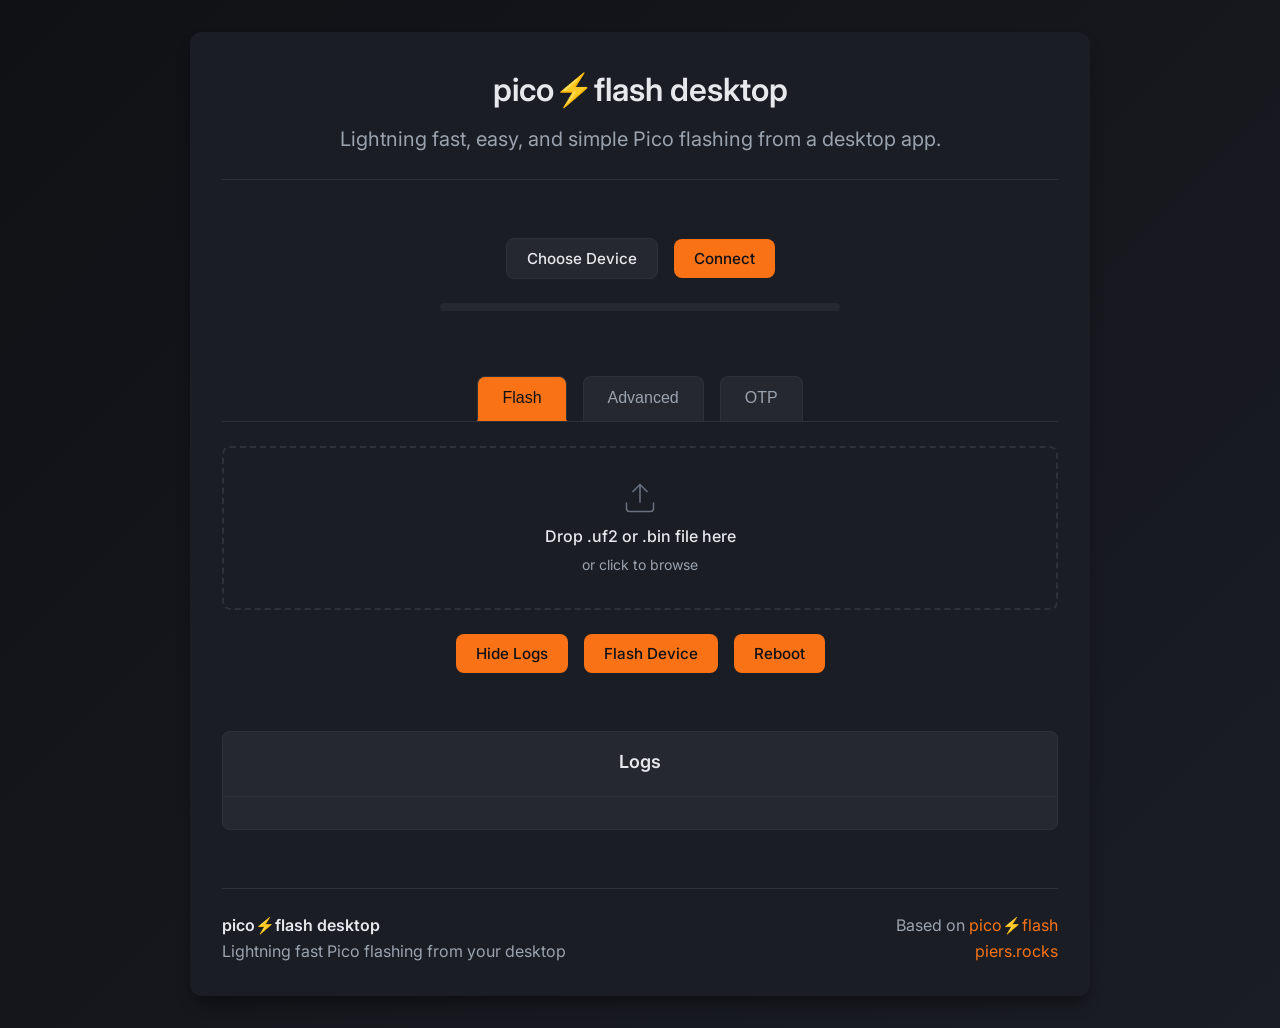
==== commit fe9289f5: "fixed footer and menu bar" ====
--- a/index.html
+++ b/index.html
@@ -250,12 +250,9 @@
 
         <div id="footer"></div>
     </div>
+
+    <script src="js/site/footer.js"></script>
+    <script type="module" src="js/flash/picoflash.js"></script>
 </body>
 
-<script src="js/site/footer.js"></script>
-
-<script type="module" src="js/flash/picoflash.js"></script>
-
-<footer>Based on <a href="https://github.com/piersfinlayson/picoflash" target="_blank" rel="noopener noreferrer">pico⚡flash</a> by Piers Finlayson</footer>
-
 </html>
--- a/style.css
+++ b/style.css
@@ -701,15 +701,36 @@
 }
 
 /* Footer */
-footer {
+.site-footer {
     display: flex;
     flex-wrap: wrap;
     justify-content: space-between;
+    align-items: flex-start;
+    gap: var(--space-md);
     margin-top: var(--space-xl);
     padding-top: var(--space-lg);
     border-top: 1px solid var(--color-border);
     color: var(--color-text-secondary);
     font-size: 1rem;
+    text-align: left;
+}
+
+.site-footer p {
+    margin: 0;
+}
+
+.footer-brand {
+    flex: 1 1 320px;
+}
+
+.footer-title {
+    color: var(--color-text-primary);
+    font-weight: 600;
+}
+
+.footer-meta {
+    flex: 0 1 auto;
+    text-align: right;
 }
 
 a {
@@ -720,6 +741,20 @@
 
 a:hover {
     color: var(--color-accent-hover);
+}
+
+@media (max-width: 700px) {
+    .site-footer {
+        flex-direction: column;
+        align-items: center;
+        text-align: center;
+    }
+
+    .footer-brand,
+    .footer-meta {
+        flex: none;
+        text-align: center;
+    }
 }
 
 .log-entry {
